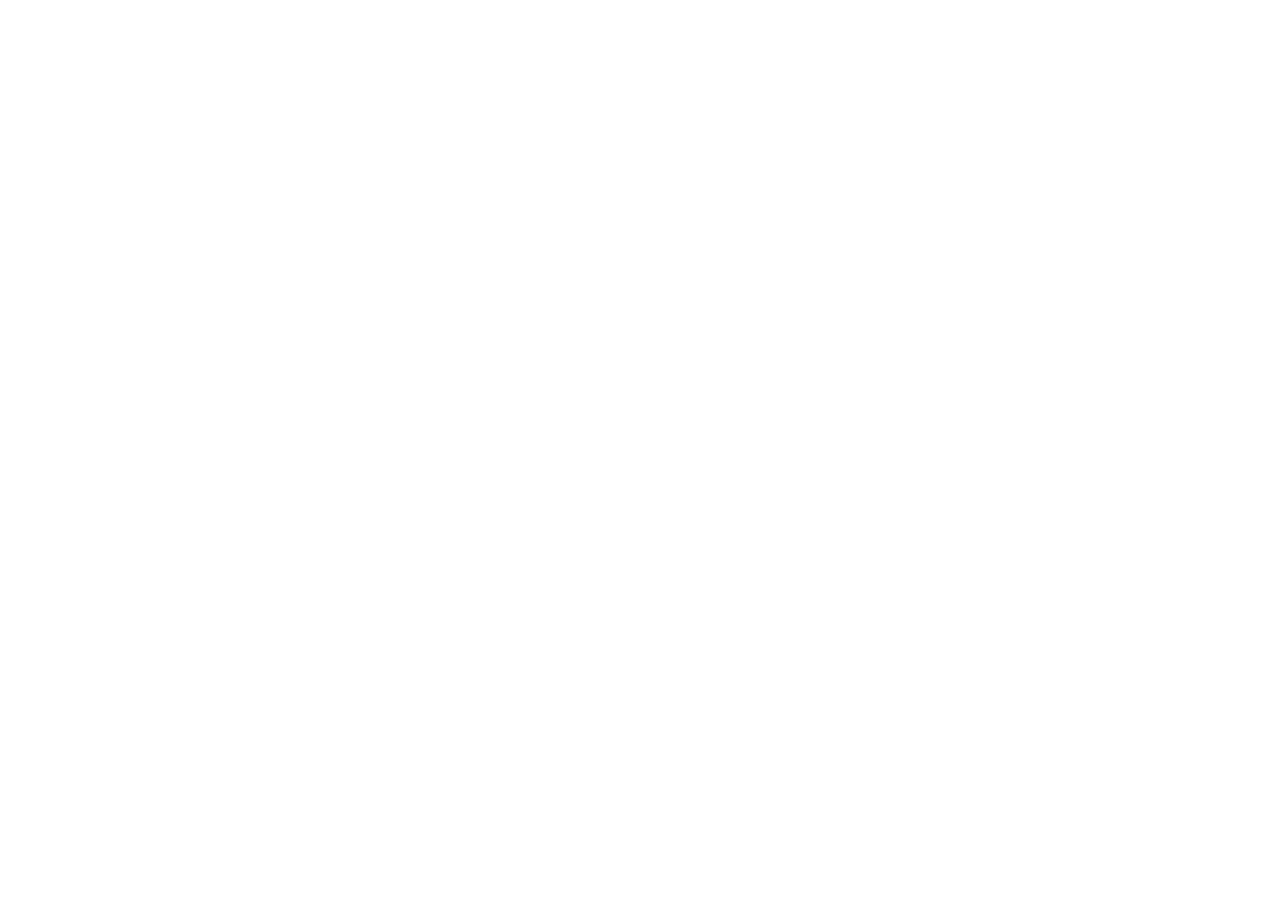
==== teddy-bypixel/index.html @ f6a0c2f9 "FIrst commit" ====
<!DOCTYPE html>
<html>
<head>
  <meta charset="utf-8">
  <title>Pixel Recolor</title>
  <style>
    body { margin: 0; background: #ffffff; }
    canvas { display: block; max-width: 100%; }
  </style>
</head>
<body>

<canvas id="canvas"></canvas>

<script>
// =====================================================
//  SETTINGS  —  change these and refresh the browser
// =====================================================

// 1. Your scanned image. Keep it in the same folder as this file.
const IMAGE_FILE = "my-scan.jpg";

// 2. Your palette (up to 5 colors). Use any hex color, e.g. "#ff0055".
//    Try https://coolors.co to pick colors.
const PALETTE = ["#ff3366", "#ffcc00", "#00ccff", "#33ff99", "#9933ff"];

// 3. Random colors instead of the palette?  true or false
const USE_RANDOM_COLORS = false;

// 4. How many pixels get painted before switching to the next color.
//    Small numbers (1–50) = noisy / confetti.  Big numbers (5000+) = wide bands.
const PIXELS_PER_COLOR = 2000;

// 5. Rate of change: milliseconds between color shifts. Lower = faster.
//    1000 = once per second.  0 = never animate (still image).
const SPEED = 500;

// 6. How bright a pixel must be (0–255) to count as "white" and stay white.
//    Lower = more of the paper turns to color.  Higher = only pure white survives.
const WHITE_THRESHOLD = 200;

// =====================================================
//  THE CODE  —  read it, then break it on purpose
// =====================================================

const canvas = document.getElementById("canvas");
const ctx = canvas.getContext("2d");
const img = new Image();
img.src = IMAGE_FILE;

let original;    // the untouched pixels from the scan
let offset = 0;  // shifts which color starts first — this is what animates

img.onload = function () {
  canvas.width = img.width;
  canvas.height = img.height;
  ctx.drawImage(img, 0, 0);
  original = ctx.getImageData(0, 0, canvas.width, canvas.height);

  paint();
  if (SPEED > 0) setInterval(paint, SPEED);
};

// Turn "#ff3366" into [255, 51, 102]
function hexToRGB(hex) {
  return [
    parseInt(hex.slice(1, 3), 16),
    parseInt(hex.slice(3, 5), 16),
    parseInt(hex.slice(5, 7), 16)
  ];
}

function randomColor() {
  return [Math.random() * 255, Math.random() * 255, Math.random() * 255];
}

function paint() {
  // Copy the original so we always start fresh
  const frame = new ImageData(new Uint8ClampedArray(original.data), original.width, original.height);
  const pixels = frame.data;   // one long array: r, g, b, a, r, g, b, a, ...

  const palette = PALETTE.map(hexToRGB);
  let color = USE_RANDOM_COLORS ? randomColor() : palette[offset % palette.length];
  let count = 0;   // how many pixels painted with the current color
  let which = offset;

  // Walk through the buffer, four numbers (one pixel) at a time
  for (let i = 0; i < pixels.length; i += 4) {
    const r = pixels[i];
    const g = pixels[i + 1];
    const b = pixels[i + 2];
    const brightness = (r + g + b) / 3;

    if (brightness > WHITE_THRESHOLD) {
      // Close to white → make it pure white
      pixels[i] = 255; pixels[i + 1] = 255; pixels[i + 2] = 255;
    } else {
      // Black, gray, or any color → paint it with the current color
      pixels[i] = color[0]; pixels[i + 1] = color[1]; pixels[i + 2] = color[2];
    }

    // Time to switch colors?
    count++;
    if (count >= PIXELS_PER_COLOR) {
      count = 0;
      which++;
      color = USE_RANDOM_COLORS ? randomColor() : palette[which % palette.length];
    }
  }

  ctx.putImageData(frame, 0, 0);
  offset++;   // next frame starts one color further along
}

// IDEAS TO TRY
// - Change PIXELS_PER_COLOR to canvas.width so each row gets its own color.
// - Make brightness use only the red channel:  const brightness = r;
// - Instead of pure white, keep the paper texture: delete the three "= 255" lines.
// - Blend instead of replace:  pixels[i] = (r + color[0]) / 2;
</script>

</body>
</html>
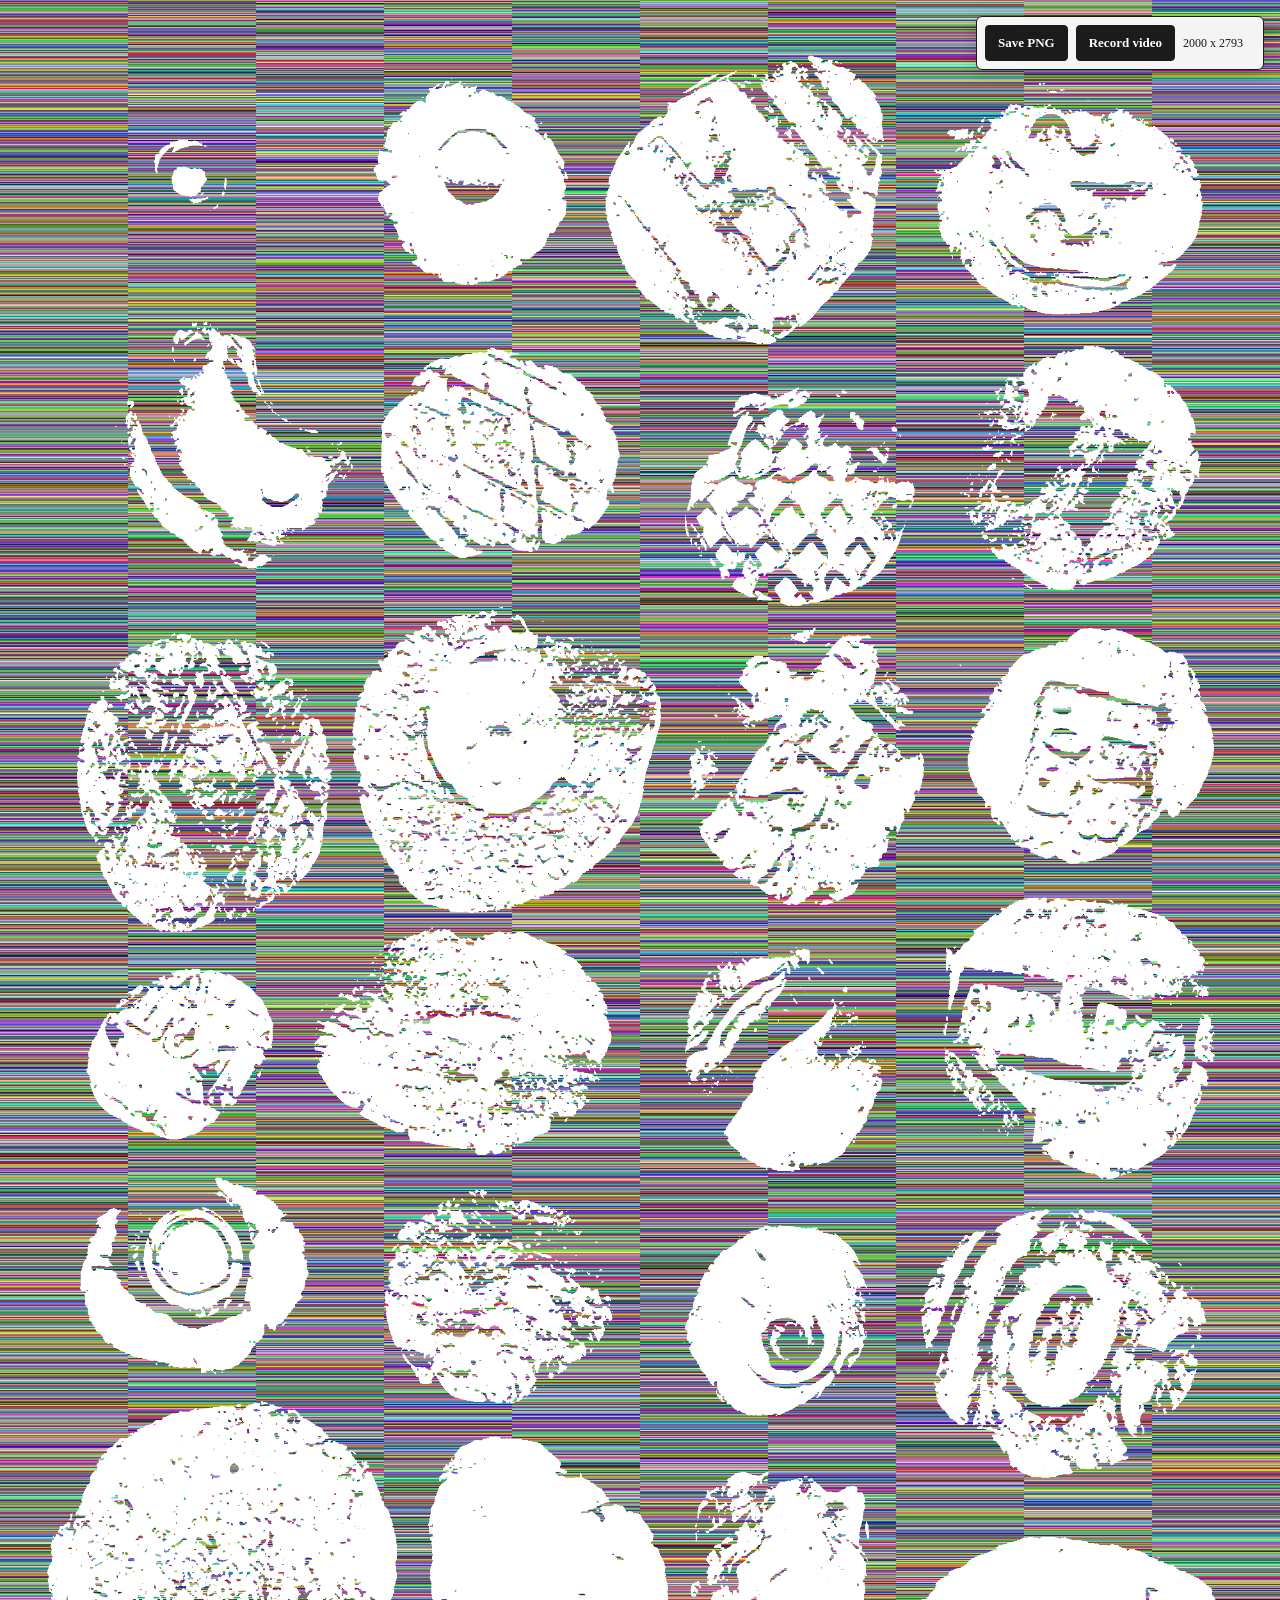
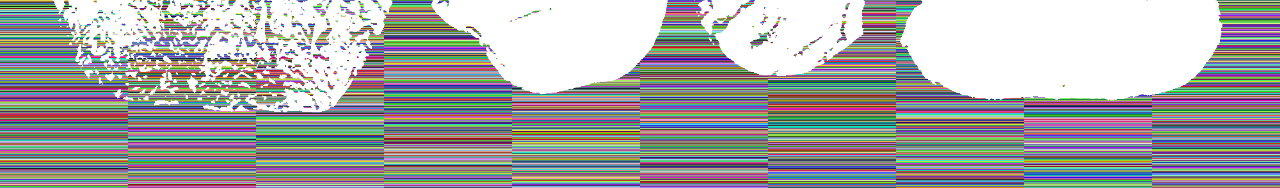
==== commit 15acaf22: "Seconf" ====
--- a/teddy-bypixel/index.html
+++ b/teddy-bypixel/index.html
@@ -4,13 +4,47 @@
   <meta charset="utf-8">
   <title>Pixel Recolor</title>
   <style>
-    body { margin: 0; background: #ffffff; }
+    body { margin: 0; background: #ffffff; font-family: Georgia, serif; }
     canvas { display: block; max-width: 100%; }
+    .capture-bar {
+      position: fixed;
+      z-index: 1;
+      top: 16px;
+      right: 16px;
+      display: flex;
+      align-items: center;
+      gap: 8px;
+      padding: 8px;
+      background: rgba(255, 255, 255, 0.92);
+      border: 1px solid #1b1b1b;
+      border-radius: 6px;
+      box-shadow: 0 4px 16px rgba(0, 0, 0, 0.14);
+      backdrop-filter: blur(8px);
+    }
+    button {
+      min-height: 36px;
+      padding: 0 12px;
+      color: #ffffff;
+      background: #1b1b1b;
+      border: 1px solid #1b1b1b;
+      border-radius: 4px;
+      font: 700 13px Georgia, serif;
+      cursor: pointer;
+    }
+    button:hover { background: #3b3b3b; }
+    button:disabled { opacity: 0.45; cursor: not-allowed; }
+    #recordButton[data-recording="true"] { background: #c52b2b; border-color: #c52b2b; }
+    #captureStatus { min-width: 72px; color: #1b1b1b; font-size: 12px; }
   </style>
 </head>
 <body>
 
 <canvas id="canvas"></canvas>
+<div class="capture-bar" aria-label="Capture controls">
+  <button id="imageButton" type="button" disabled>Save PNG</button>
+  <button id="recordButton" type="button" disabled>Record video</button>
+  <span id="captureStatus">Loading...</span>
+</div>
 
 <script>
 // =====================================================
@@ -18,18 +52,18 @@
 // =====================================================
 
 // 1. Your scanned image. Keep it in the same folder as this file.
-const IMAGE_FILE = "my-scan.jpg";
+const IMAGE_FILE = "shot.webp";
 
 // 2. Your palette (up to 5 colors). Use any hex color, e.g. "#ff0055".
 //    Try https://coolors.co to pick colors.
 const PALETTE = ["#ff3366", "#ffcc00", "#00ccff", "#33ff99", "#9933ff"];
 
 // 3. Random colors instead of the palette?  true or false
-const USE_RANDOM_COLORS = false;
+const USE_RANDOM_COLORS = true;
 
 // 4. How many pixels get painted before switching to the next color.
 //    Small numbers (1–50) = noisy / confetti.  Big numbers (5000+) = wide bands.
-const PIXELS_PER_COLOR = 2000;
+const PIXELS_PER_COLOR = 200;
 
 // 5. Rate of change: milliseconds between color shifts. Lower = faster.
 //    1000 = once per second.  0 = never animate (still image).
@@ -45,11 +79,16 @@
 
 const canvas = document.getElementById("canvas");
 const ctx = canvas.getContext("2d");
+const imageButton = document.getElementById("imageButton");
+const recordButton = document.getElementById("recordButton");
+const captureStatus = document.getElementById("captureStatus");
 const img = new Image();
 img.src = IMAGE_FILE;
 
 let original;    // the untouched pixels from the scan
 let offset = 0;  // shifts which color starts first — this is what animates
+let recorder;
+let recordedChunks = [];
 
 img.onload = function () {
   canvas.width = img.width;
@@ -59,7 +98,60 @@
 
   paint();
   if (SPEED > 0) setInterval(paint, SPEED);
+  imageButton.disabled = false;
+  recordButton.disabled = typeof canvas.captureStream !== "function" || typeof MediaRecorder === "undefined";
+  captureStatus.textContent = `${canvas.width} x ${canvas.height}`;
 };
+
+imageButton.addEventListener("click", function () {
+  canvas.toBlob(function (blob) {
+    if (blob) downloadBlob(blob, `colorization-${timestamp()}.png`);
+  }, "image/png");
+});
+
+recordButton.addEventListener("click", function () {
+  if (recorder && recorder.state === "recording") {
+    recorder.stop();
+    return;
+  }
+
+  const stream = canvas.captureStream(30);
+  const mimeType = MediaRecorder.isTypeSupported("video/webm;codecs=vp9")
+    ? "video/webm;codecs=vp9"
+    : "video/webm";
+
+  recordedChunks = [];
+  recorder = new MediaRecorder(stream, {
+    mimeType,
+    videoBitsPerSecond: 20000000
+  });
+  recorder.addEventListener("dataavailable", function (event) {
+    if (event.data.size > 0) recordedChunks.push(event.data);
+  });
+  recorder.addEventListener("stop", function () {
+    stream.getTracks().forEach(function (track) { track.stop(); });
+    downloadBlob(new Blob(recordedChunks, { type: mimeType }), `colorization-${timestamp()}.webm`);
+    recordButton.textContent = "Record video";
+    recordButton.dataset.recording = "false";
+    captureStatus.textContent = `${canvas.width} x ${canvas.height}`;
+  });
+  recorder.start();
+  recordButton.textContent = "Stop & save";
+  recordButton.dataset.recording = "true";
+  captureStatus.textContent = "Recording";
+});
+
+function downloadBlob(blob, filename) {
+  const link = document.createElement("a");
+  link.href = URL.createObjectURL(blob);
+  link.download = filename;
+  link.click();
+  setTimeout(function () { URL.revokeObjectURL(link.href); }, 1000);
+}
+
+function timestamp() {
+  return new Date().toISOString().replace(/[:.]/g, "-");
+}
 
 // Turn "#ff3366" into [255, 51, 102]
 function hexToRGB(hex) {
